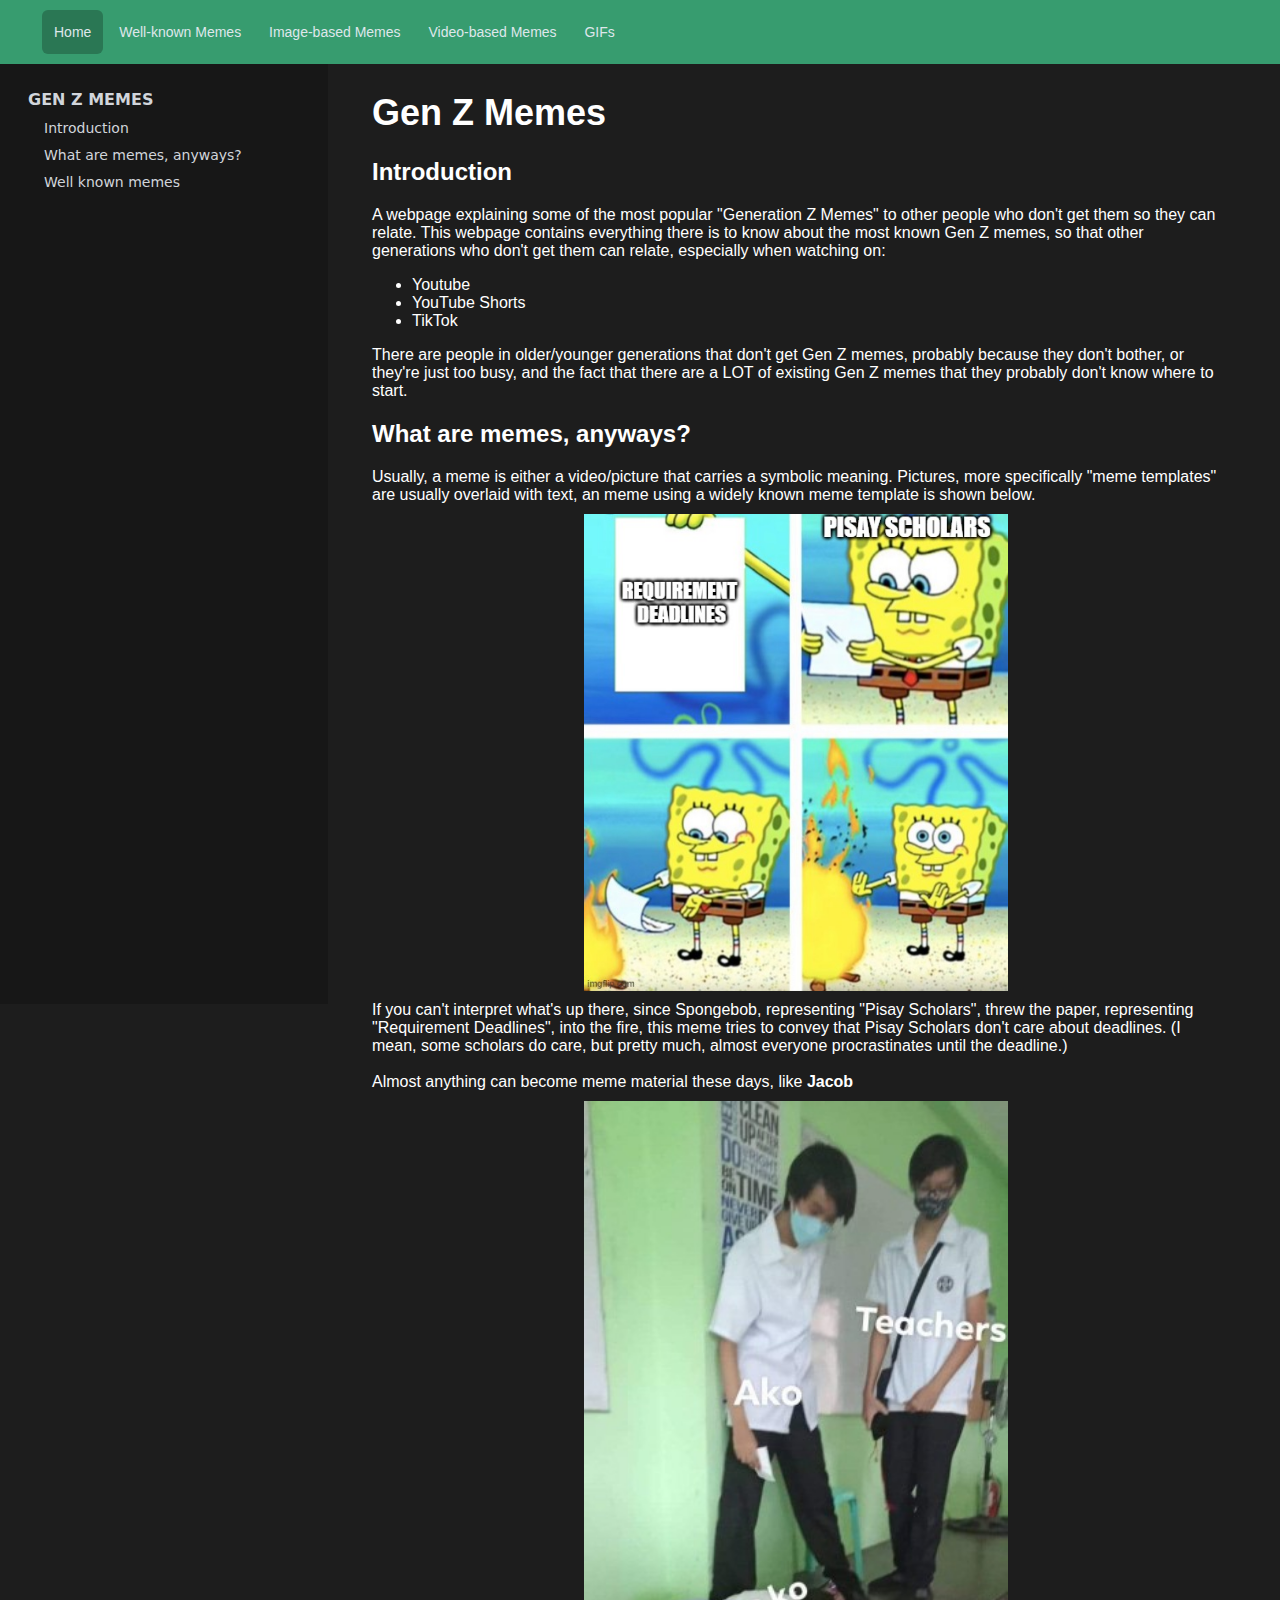
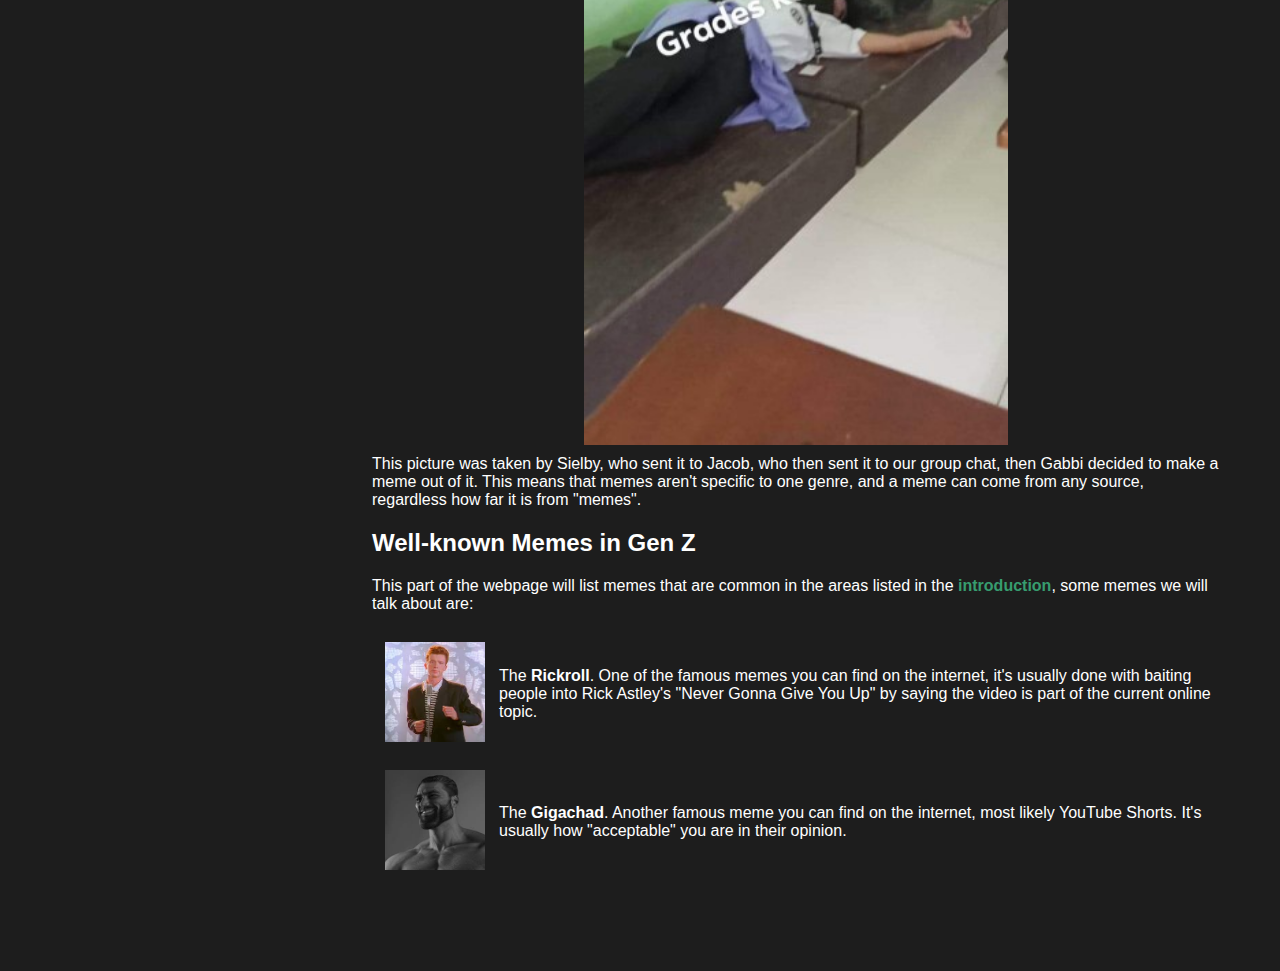
==== index.html @ 8fcdb26c "Pushed files from folder" ====
<!DOCTYPE html>

<html>
	<head>
		<title>Gen Z Memes</title>
		<meta charset="UTF-8">
		<meta name="author" content="Ridge Reodique">
		<meta name="keywords" content="HTML, CSS, JavaScript">
		<meta name="revised" content="12-17-2022">
		<link rel="stylesheet" type="text/css" href="css/mystyle.css">
	</head>
	<body>
		<header class="navbar" id="mainNavbar">
			<div>
				<span><a href="index.html" class="navbar-item-current">Home</a></span>
				<span><a href="htdocs/page1.html" class="navbar-item-link">Well-known Memes</a></span>
				<span><a href="htdocs/page2.html" class="navbar-item-link">Image-based Memes</a></span>
				<span><a href="htdocs/page3.html" class="navbar-item-link">Video-based Memes</a></span>
				<span><a href="htdocs/page4.html" class="navbar-item-link">GIFs</a></span>
			</div>		
		</header>

		<!-- Code Source: https://www.w3schools.com/howto/howto_js_sidenav.asp -->
		<ul id="mySidenav" class="sidenav sidenav-links">
			<li><div class="sidenav-item-h1"><p>Gen Z Memes</p></div></li>
			<li><div class="sidenav-item-h2"><a href="#introduction">Introduction</a></div></li>
			<li><div class="sidenav-item-h2"><a href="#what-are-memes-anyways">What are memes, anyways?</a></div></li>
			<li><div class="sidenav-item-h2"><a href="#well-known-memes">Well known memes</a></div></li>
		</ul>
		
		  
		<div id="main" style="margin-left: 312px">
			<div style="padding: 40px 32px" onclick="closeNav()" class="docu-formatter">
				<h1 style="font-size: 36px;">Gen Z Memes</h1>
				
				
				
				<h2 id="introduction" style="font-size: 24px;">Introduction</h2>
				<p>
					A webpage explaining some of the most popular "Generation Z Memes" to other people who don't get them so they can relate. This webpage contains everything there is to know about the most known Gen Z memes, so that other generations who don't get them can relate, especially when watching on: 
					<ul>
						<li>Youtube</li>
						<li>YouTube Shorts</li>
						<li>TikTok</li>
					</ul>
					There are people in older/younger generations that don't get Gen Z memes, probably because they don't bother, or they're just too busy, and the fact that there are a LOT of existing Gen Z memes that they probably don't know where to start.
				</p>
				
				
				
				<h2 id="what-are-memes-anyways" style="font-size: 24px">What are memes, anyways?</h2>
				<p>
					Usually, a meme is either a video/picture that carries a symbolic meaning. Pictures, more specifically "meme templates" are usually overlaid with text, an meme using a widely known meme template is shown below.

					<img class="center-picture" src="images/spongebob_throwing_paper_in_fire.jpeg">

					If you can't interpret what's up there, since Spongebob, representing "Pisay Scholars", threw the paper, representing "Requirement Deadlines", into the fire, this meme tries to convey that Pisay Scholars don't care about deadlines. (I mean, some scholars do care, but pretty much, almost everyone procrastinates until the deadline.) <br> <br>

					Almost anything can become meme material these days, like <strong>Jacob</strong>

					<img class="center-picture" src="images/jacob_becomes_a_meme.jpeg">

					This picture was taken by Sielby, who sent it to Jacob, who then sent it to our group chat, then Gabbi decided to make a meme out of it. This means that memes aren't specific to one genre, and a meme can come from any source, regardless how far it is from "memes".
				</p>
				
				
				<h2 id="well-known-memes" style="font-size: 24px;">Well-known Memes in Gen Z</h2>
				<p class="docu-formatter">
					This part of the webpage will list memes that are common in the areas listed in the <a class="a-link" href="#introduction">introduction</a>, some memes we will talk about are:
					
					<table class="picture-organizer">
						<tbody>
							<tr>
								<th><img src="images/rickroll.png" class="picture-border"/></th>
								<th>The <strong>Rickroll</strong>. One of the famous memes you can find on the internet, it's usually done with baiting people into Rick Astley's "Never Gonna Give You Up" by saying the video is part of the current online topic.</th>
							</tr>
							<tr>
								<th><img src="images/gigachad.png" class="picture-border"/></th>
								<th>The <strong>Gigachad</strong>. Another famous meme you can find on the internet, most likely YouTube Shorts. It's usually how "acceptable" you are in their opinion.</th>
							</tr>
						</tbody>
					</table>
				</p>
			</div>
		</div>
	</body>
</html>
---- css/mystyle.css ----
/* Navigation Bar (Up) CSS Declarations */
.navbar {
	align-items: center;
	background-color: #379c6f;
	display: flex;
	border: 10px solid #379c6f;
	box-sizing: border-box;
	font-size: 0.875rem;
	padding: 0.5rem 0;
	white-space: nowrap;
	position: fixed;
	top: 0px;
	left: 0px;
	width: 100%;
	height: 64px;
	font-weight: 500;
	padding-left: 2rem; 
	padding-right: 2rem;
}

.navbar-item-link {
	border-radius: 0.375rem;
	border-width: 0;
	box-sizing: border-box;
	color: #dfe7eb;
	font-size: 1em;
	padding: 0.875rem 0.75rem;
	text-decoration: none;
	font-weight: 500;
}

.navbar-item-current {
	background-color: #2a7754;
	border-radius: 0.375rem;
	border-width: 0;
	box-sizing: border-box;
	color: #dfe7eb;
	font-size: 1em;
	padding: 0.875rem 0.75rem;
	text-decoration: none;
	font-weight: 500;
}

.navbar-item-link:hover, .navbar-item-link:focus, .navbar-item-link:active, .navbar-item-current:hover, .navbar-item-current:focus, .navbar-item-current:active {
	background-color: #236447;
	color: #e5e7eb;
	text-decoration: none;
}



/* Body and HTML CSS Declarations*/
html {
	scroll-behavior: smooth;
}

body {
	font-family: 'Segoe UI', sans-serif;
	background: #1d1d1d;
	color: #ffffff;
}

#main {
	padding: 20px;
}

.p-text {
	font-size: 16px;
	color: #D1D5DB
}

.a-link {
	color: #379c6f;
	text-decoration: none;
	font-weight: bold;
}

::-webkit-scrollbar-thumb {
	background: #1d1d1d;
}

::-webkit-scrollbar-thumb:hover {
	background: #5bc595;
}



/* Picture Style CSS Declarations */
.left-floating-image {
	float: left;
	margin: 0px 10px
}

.picture-organizer tbody tr th {
	text-align: left;
	font-weight: normal;
}

.picture-border {
	margin: 10px;
	height: 100px;
	width: 100px;
}

.center-picture {
	display: block;
	margin-left: auto;
	margin-right: auto;
	width: 50%;
	padding: 10px
}



/* Header Style CSS Declarations */
.docu-formatter h1 {
	font-size: 36px;
}

.docu-formatter h2 {
	font-size: 24px;
}

.docu-formatter h3 {
	font-size: 21.6px;
}

.docu-formatter h4 {
	font-size: 16px;
}



/* Sidebar CSS Declarations */
.sidenav {
	height: 100%;
	position: fixed;
	z-index: 1;
	top: 0;
	left: 0;
	background-color: #171717;
	overflow-x: hidden;
	overflow-y: scroll;
	width: 312px;
	margin-top: 64px;
	padding: 20px 8px;
	scrollbar-color: #48b269 #5bc595;
}

.sidenav a {
	text-decoration: none;
	transition: 0.3s;
}

.sidenav-links {
	padding: 1.25rem 0.5rem;
	font-weight: bold;
	list-style-type: none;
}

.sidenav-nested-links {
	font-weight: bold;
	list-style-type: none;
}

.sidenav-item-active {
    border-left-color: #379c6f;
    border-left-width: 0.25rem;
	color: #379c6f;
}





/* Sidebar Item Style CSS Declarations */
.sidenav-item-h2:hover, .sidenav-item-h3:hover, .sidenav-item-h4:hover, .sidenav-item-active:hover {
	border-left: 0.25rem solid #3eaf7c;
	color: #3eaf7c; 
}

.sidenav-item-h1 {
	border-radius: 0.125rem 0 0 0.125rem;
	font-weight: 700;
	font-size: 1em;
	border-left-width: 0;
	text-transform: uppercase;
	padding: 0.35rem 1.5rem 0.35rem 1.25rem;
	color: #D1D5DB;
	margin: 0px 
}

.sidenav-item-h2, .sidenav-item-h3, .sidenav-item-h4 {
	border-left: 0.25rem solid transparent;
	border-radius: 0.125rem 0 0 0.125rem;
	font-weight: 400;
	color: #D1D5DB;
}

.sidenav-item-h2 {
	font-size: 14px;
	padding: 0.35rem 1rem 0.35rem 2rem;
}

.sidenav-item-h3 {
	font-size: 13.3px;
	padding: 0.25rem 1rem 0.25rem 1.75rem;
}

.sidenav-item-h4 {
	font-size: 12.635px;
	padding: 0.15rem 1rem 0.15rem 1.50rem;
}

.sidenav-item-h1 p, .sidenav-item-h2 a, .sidenav-item-h3 a, .sidenav-item-h4 a {
	font-family: system-ui;
	color: #D1D5DB;
	margin: 0px 
}





/* Custom Boxes */
.custom-boxes {
	overflow-wrap: break-word;
    border-radius: 0.375rem;
	display: block;
	padding: 0.1rem 1.5rem;
    border-left-width: 0.5rem;
    border-left-style: solid;
    margin: 1rem 0;
}

.custom-boxes .custom-boxes-title {
	font-weight: 600;
    margin-bottom: -0.4rem;
}

.custom-boxes.tip {
    border-color: #42b983;
    background-color: rgba(66, 185, 131, .25);
    color: #a0ddc1;
}

.custom-boxes.tip .custom-boxes-title {
    color: #66c99c;
}
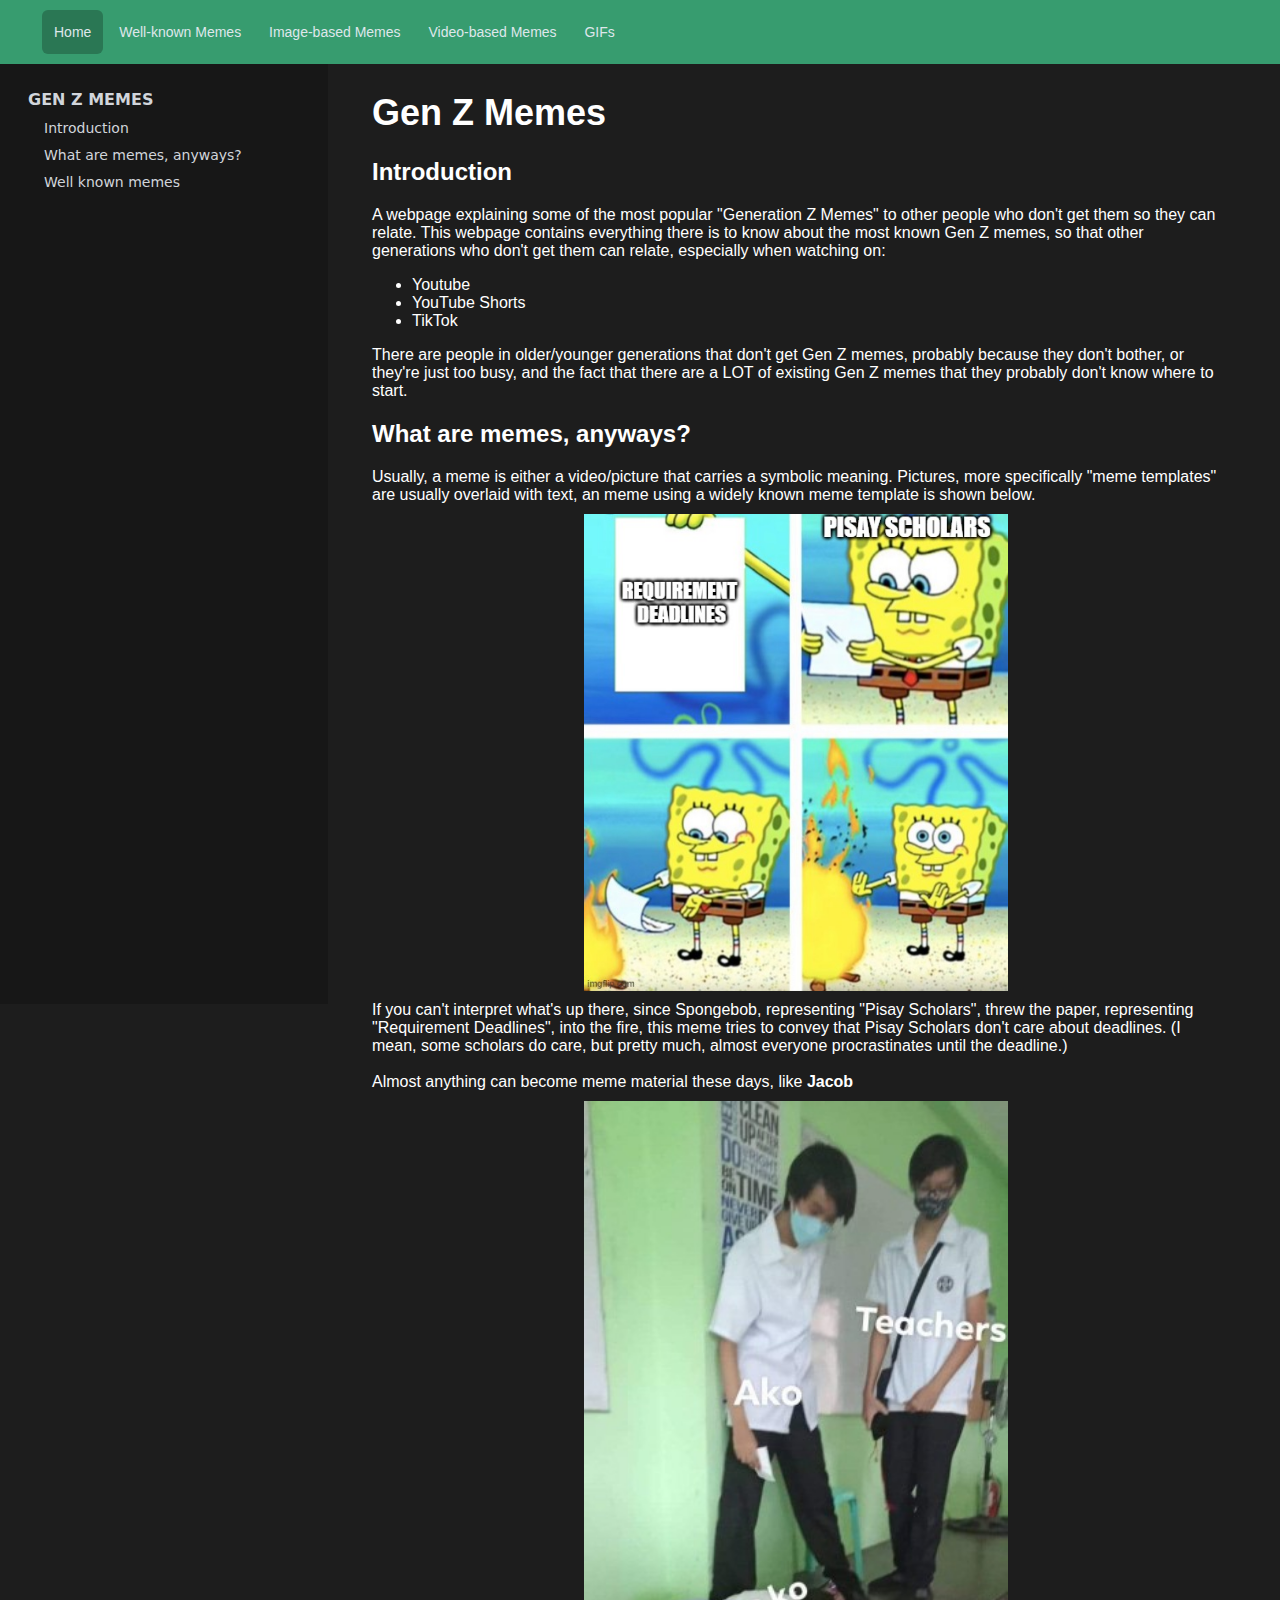
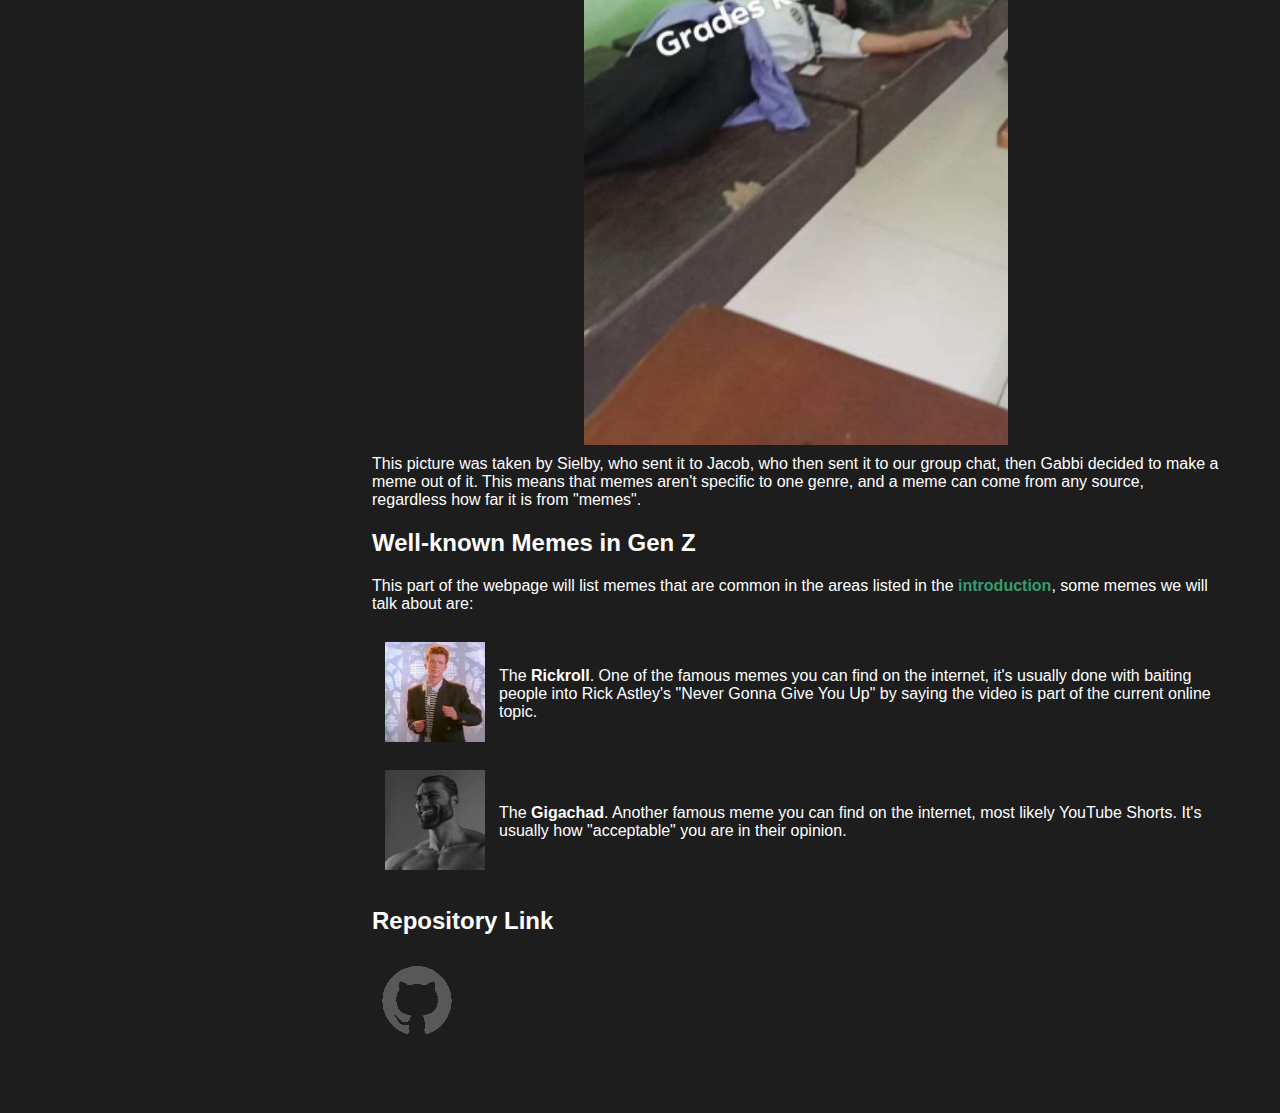
==== commit aa7621b4: "Fixed page 4 links, cited all sources for page 4, added final touches." ====
--- a/index.html
+++ b/index.html
@@ -81,7 +81,11 @@
 						</tbody>
 					</table>
 				</p>
-			</div>
+
+				<h2 id="repo-link" style="font-size: 24px;">Repository Link</h2>
+				
+				<a href="https://github.com/botcoder69/2QProjNeonReodique" class="spritesheet github"></a></div>
+				</div>
 		</div>
 	</body>
 </html>--- a/css/mystyle.css
+++ b/css/mystyle.css
@@ -246,4 +246,25 @@
 
 .custom-boxes.tip .custom-boxes-title {
     color: #66c99c;
+}
+
+/* Sprites */
+.spritesheet {
+	background-image: url("../images/github_sprite.png");
+	background-repeat: no-repeat;
+	display: block;
+	width: 90px;
+	height: 180px;
+}
+
+.github:link, .github:visited {
+	background: url("../images/github_sprite.png") no-repeat 0px 0px;
+	width: 90px;
+	height: 90px;
+}
+
+.github:hover, .github:active {
+	background: url("../images/github_sprite.png") no-repeat 0px -90px;
+	width: 90px;
+	height: 90px;
 }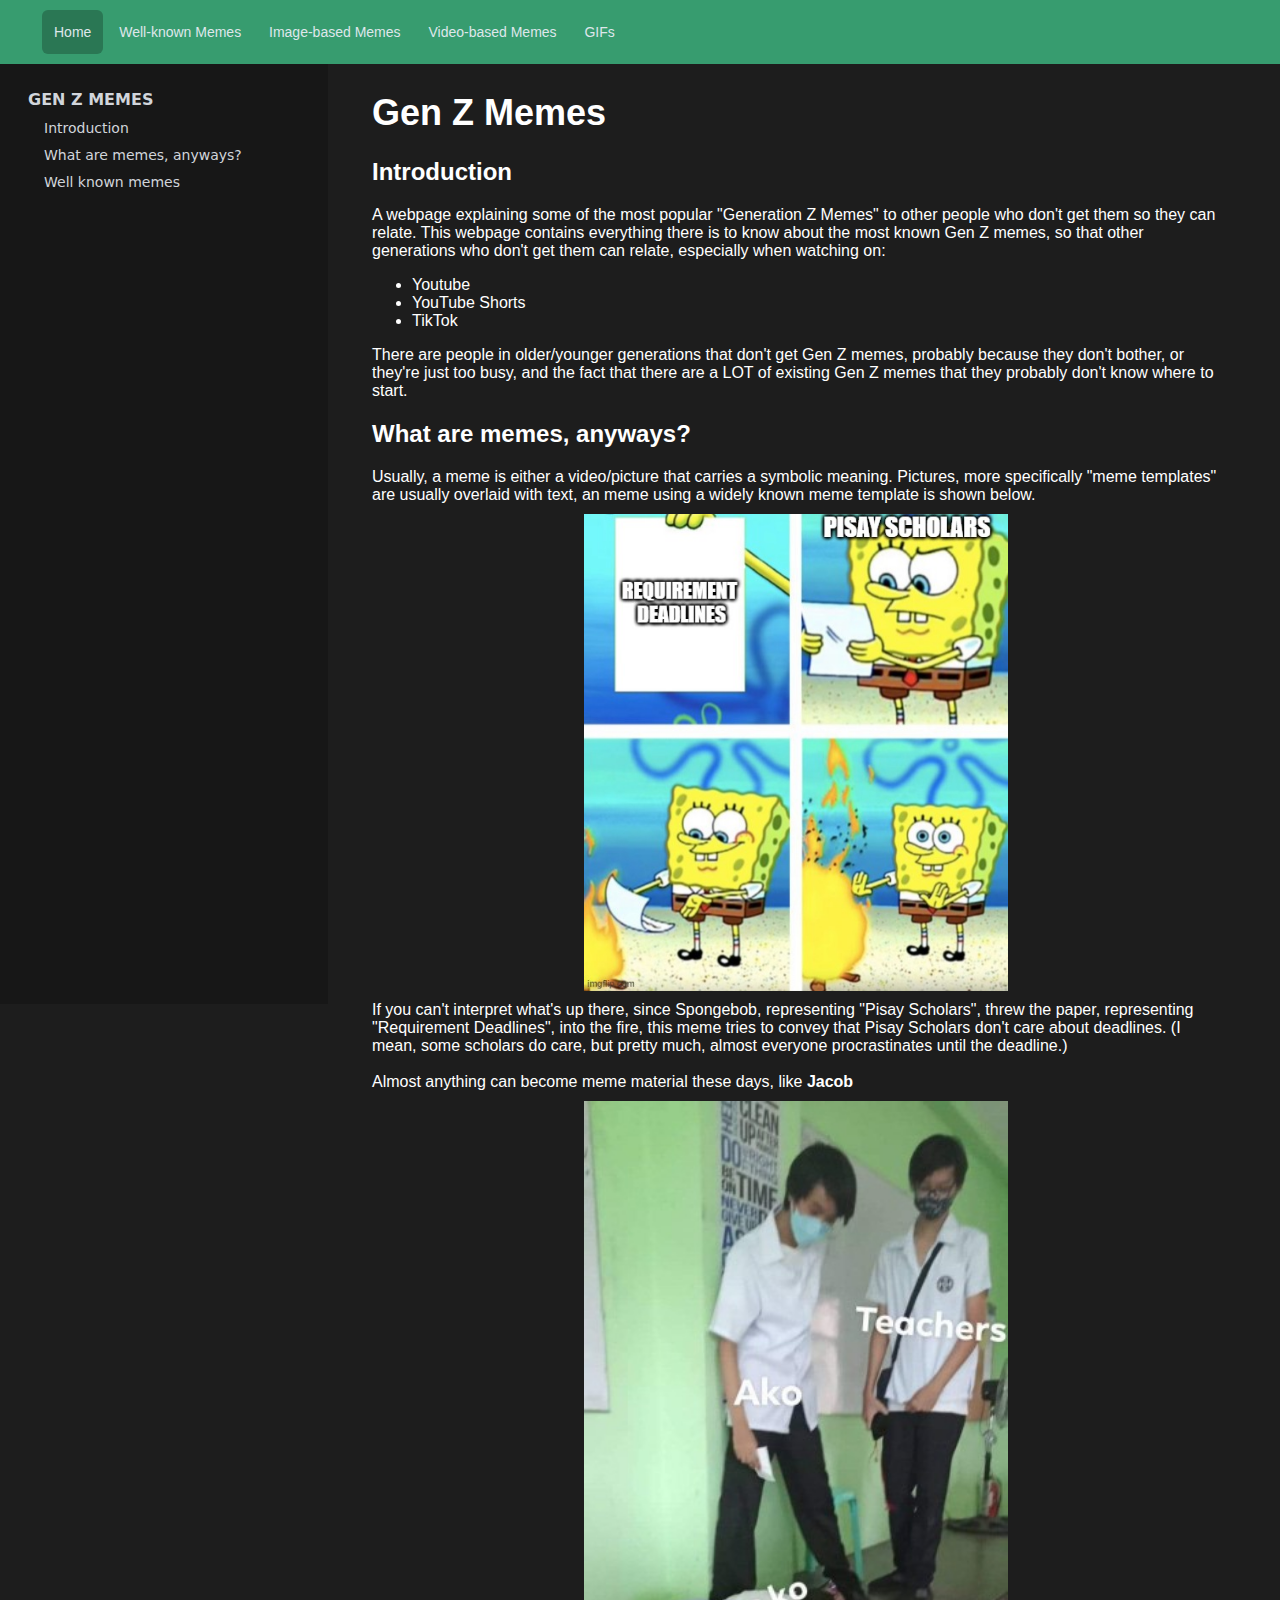
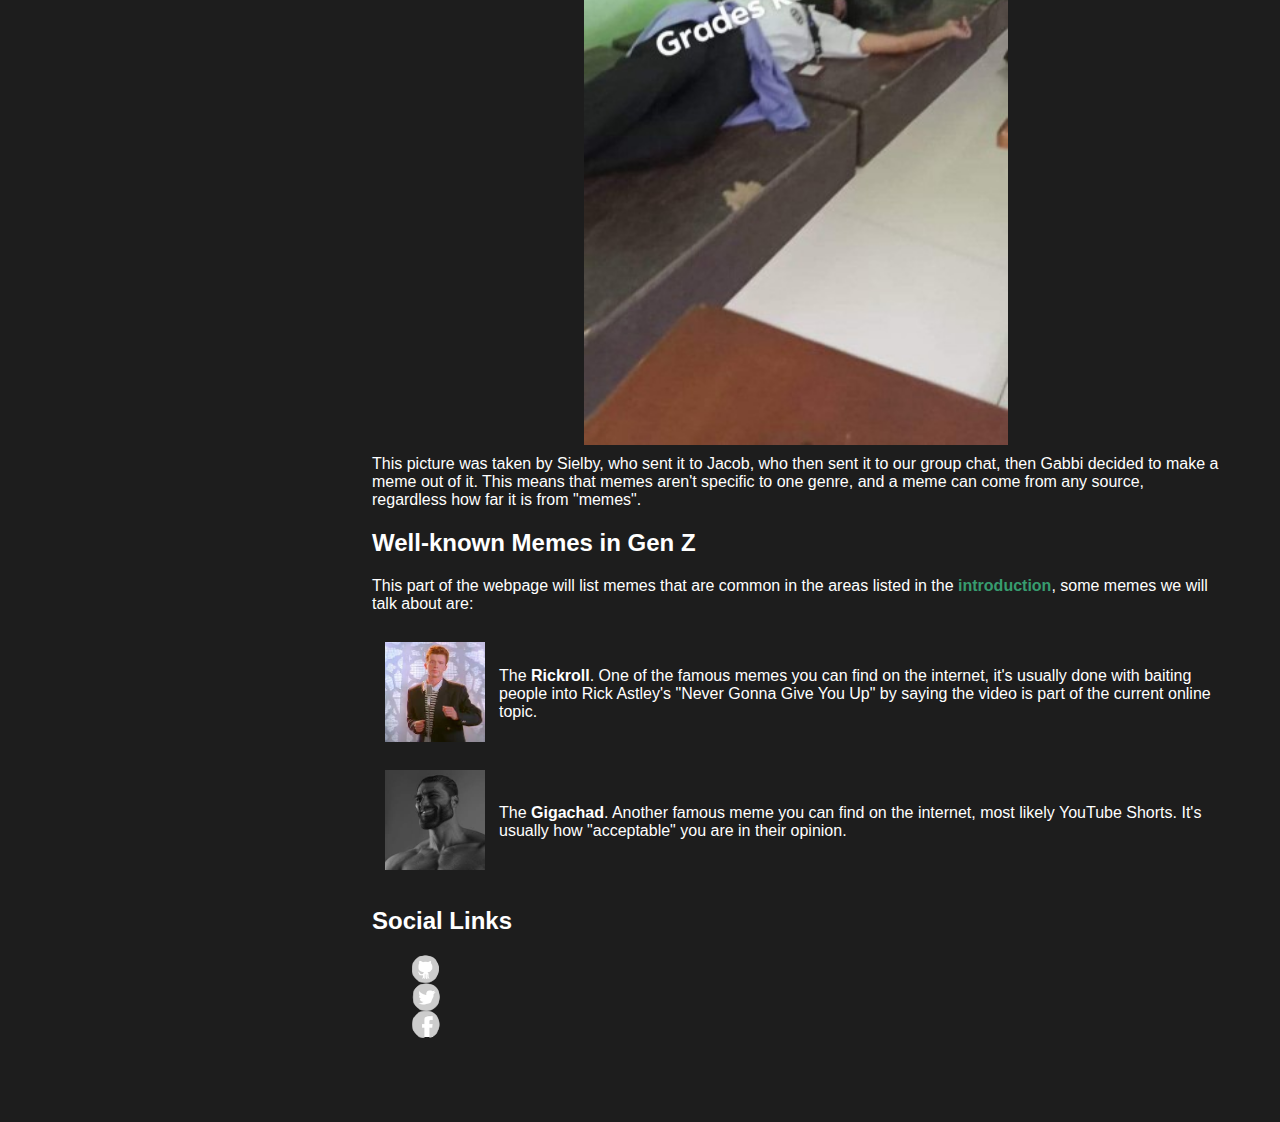
==== commit bbc2bd82: "Changed spritesheet to be transparent, filled in all used, added three." ====
--- a/index.html
+++ b/index.html
@@ -2,7 +2,7 @@
 
 <html>
 	<head>
-		<title>Gen Z Memes</title>
+		<title>Home | Gen Z Memes</title>
 		<meta charset="UTF-8">
 		<meta name="author" content="Ridge Reodique">
 		<meta name="keywords" content="HTML, CSS, JavaScript">
@@ -82,10 +82,14 @@
 					</table>
 				</p>
 
-				<h2 id="repo-link" style="font-size: 24px;">Repository Link</h2>
+				<h2 id="repo-link" style="font-size: 24px;">Social Links</h2>
 				
-				<a href="https://github.com/botcoder69/2QProjNeonReodique" class="spritesheet github"></a></div>
-				</div>
+				<ul style="list-style-type: none;">
+					<li><a href="https://github.com/botcoder69/2QProjNeonReodique" class="spritesheet github"></a></li>
+					<li><a href="https://www.twitter.com" class="spritesheet twitter"></a></li>
+					<li><a href="https://www.facebook.com" class="spritesheet facebook"></a></li>
+				</ul>
+			</div>
 		</div>
 	</body>
 </html>--- a/css/mystyle.css
+++ b/css/mystyle.css
@@ -250,21 +250,51 @@
 
 /* Sprites */
 .spritesheet {
-	background-image: url("../images/github_sprite.png");
+	background-image: url("../images/spritesheet.png");
 	background-repeat: no-repeat;
 	display: block;
 	width: 90px;
 	height: 180px;
 }
 
+
+
 .github:link, .github:visited {
-	background: url("../images/github_sprite.png") no-repeat 0px 0px;
-	width: 90px;
-	height: 90px;
+	background-position: -368px -14px;
+	width: 27px;
+	height: 28px;
 }
 
 .github:hover, .github:active {
-	background: url("../images/github_sprite.png") no-repeat 0px -90px;
-	width: 90px;
-	height: 90px;
+	background-position: -368px -79px;
+	width: 27px;
+	height: 28px;
+}
+
+
+
+.facebook:link, .facebook:visited {
+	background-position: -169px -15px;
+	width: 28px;
+	height: 27px;
+}
+
+.facebook:hover, .facebook:active {
+	background-position: -169px -79px;
+	width: 28px;
+	height: 28px;
+}
+
+
+
+.twitter:link, .twitter:visited {
+	background-position: -268px -14px;
+	width: 28px;
+	height: 28px;
+}
+
+.twitter:hover, .twitter:active {
+	background-position: -268px -79px;
+	width: 28px;
+	height: 28px;
 }